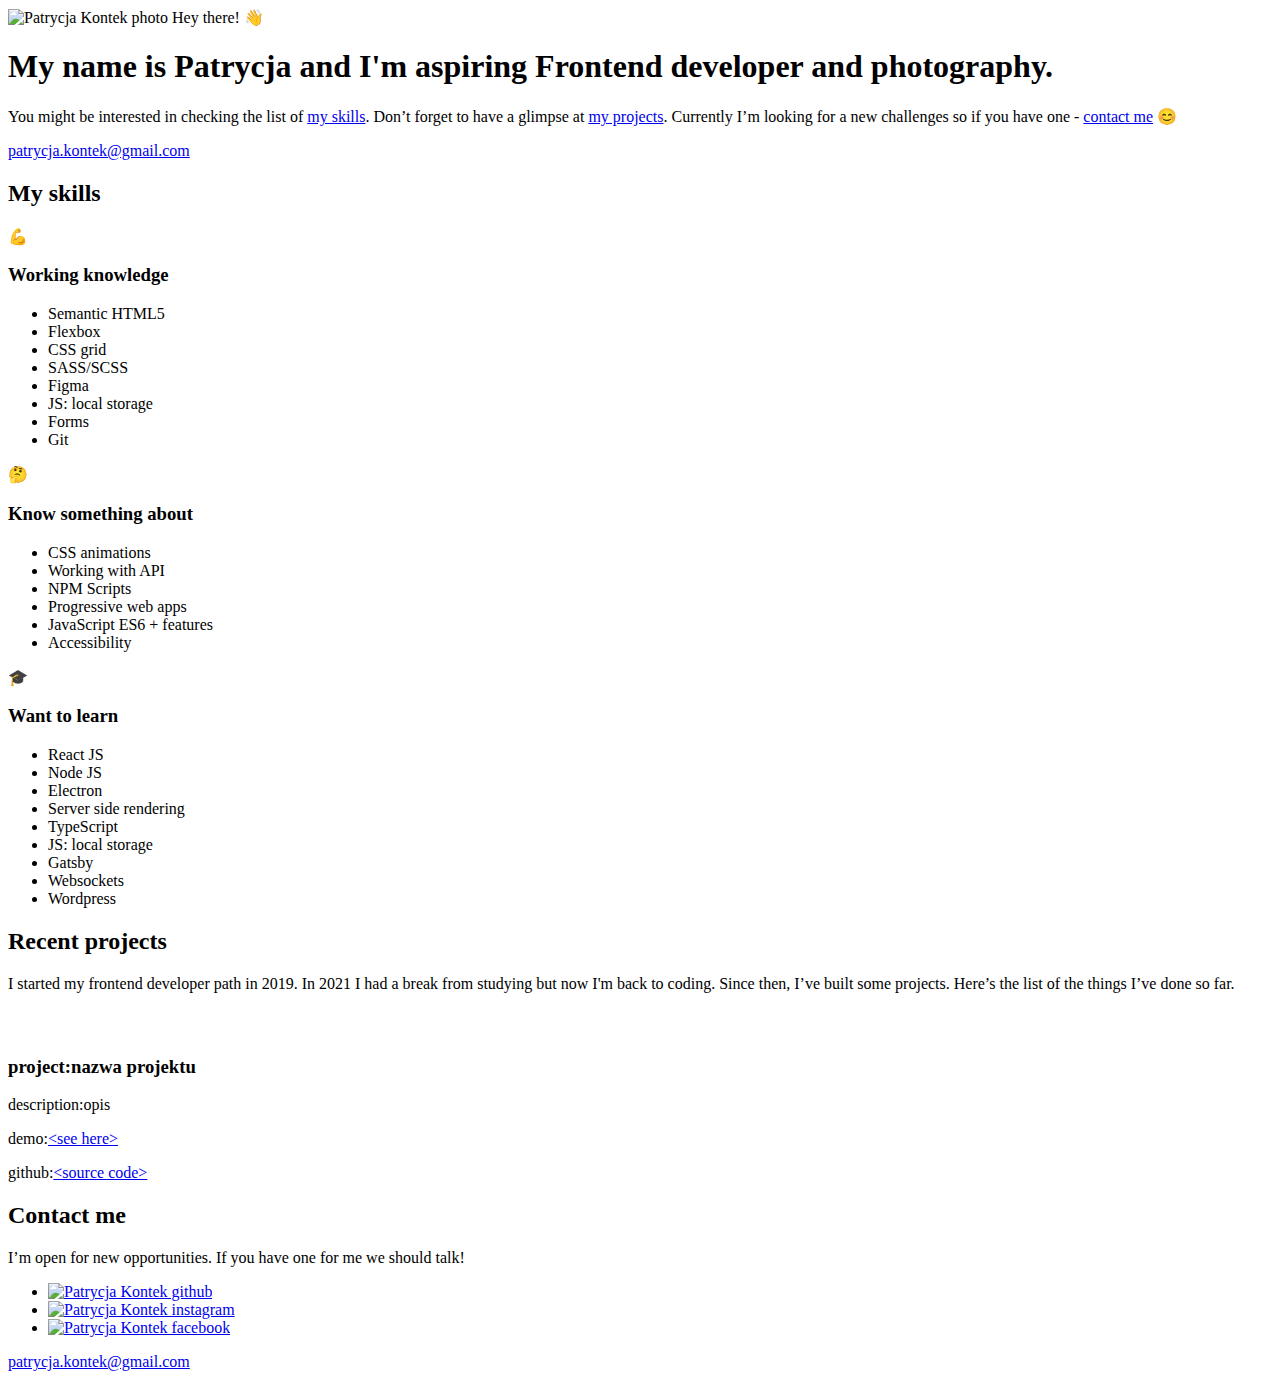
==== src/pages/index.html @ 7bb18232 "Projects mobile style" ====
<!DOCTYPE html>
<html lang="en">
  <head>
    <meta charset="UTF-8" />
    <meta name="viewport" content="width=device-width, initial-scale=1.0" />
    <title>Patrycja Kontek - portfolio</title>
    <meta name="description" content="PK skills & projects" />
    <meta property="og:title" content="Patrycja Kontek - portfolio" />
    <meta property="og:description" content="PK skills & projects" />
    <meta property="og:url" content="https://ptkontek.github.io" />
    <meta
      property="og:image"
      content="https://ptkontek.github.io/ptkontek.github.io/PK.png"
    />
  </head>
  <body>
    <main>
      <section class="hero">
        <div class="hero__image-container">
          <img
            class="hero__image"
            src="../assets/img/avatar.jpg"
            alt="Patrycja Kontek photo"
          />
          <span class="hero__hello">Hey there! 👋</span>
        </div>
        <div class="hero__description">
          <h1 class="hero__header">
            My name is Patrycja and I'm aspiring
            <span class="hero__special">Frontend developer</span> and
            photography.
          </h1>
          <p class="hero__paragraph">
            You might be interested in checking the list of
            <a class="hero__link" href="#skills">my skills</a>. Don’t forget to
            have a glimpse at
            <a class="hero__link" href="#project">my projects</a>. Currently I’m
            looking for a new challenges so if you have one -
            <a class="hero__link" href="#contact">contact me</a> 😊
          </p>
          <a
            class="hero__contact"
            href="mailto:patrycja.kontek.programista@gmail.com"
            >patrycja.kontek@gmail.com</a
          >
        </div>
      </section>
      <section class="skills" id="skills">
        <h2 class="skills__header">My skills</h2>
        <article class="skills-section">
          <span class="skills-section__emoji">💪</span>
          <h3 class="skills-section__header">Working knowledge</h3>
          <ul class="skills-list">
            <li class="skills-list__item">Semantic HTML5</li>
            <li class="skills-list__item">Flexbox</li>
            <li class="skills-list__item">CSS grid</li>
            <li class="skills-list__item">SASS/SCSS</li>
            <li class="skills-list__item">Figma</li>
            <li class="skills-list__item">JS: local storage</li>
            <li class="skills-list__item">Forms</li>
            <li class="skills-list__item">Git</li>
          </ul>
        </article>
        <article class="skills-section">
          <span class="skills-section__emoji">🤔</span>
          <h3 class="skills-section__header">Know something about</h3>
          <ul class="skills-list skills-list--grey">
            <li class="skills-list__item">CSS animations</li>
            <li class="skills-list__item">Working with API</li>
            <li class="skills-list__item">NPM Scripts</li>
            <li class="skills-list__item">Progressive web apps</li>
            <li class="skills-list__item">JavaScript ES6 + features</li>
            <li class="skills-list__item">Accessibility</li>
          </ul>
        </article>
        <article class="skills-section">
          <span class="skills-section__emoji">🎓</span>
          <h3 class="skills-section__header">Want to learn</h3>
          <ul class="skills-list skills-list--dot">
            <li class="skills-list__item">React JS</li>
            <li class="skills-list__item">Node JS</li>
            <li class="skills-list__item">Electron</li>
            <li class="skills-list__item">Server side rendering</li>
            <li class="skills-list__item">TypeScript</li>
            <li class="skills-list__item">JS: local storage</li>
            <li class="skills-list__item">Gatsby</li>
            <li class="skills-list__item">Websockets</li>
            <li class="skills-list__item">Wordpress</li>
          </ul>
        </article>
      </section>
      <section class="projects" id="project">
        <h2 class="projects__header">Recent projects</h2>
        <p class="projects__description">
          I started my frontend developer path in 2019. In 2021 I had a break
          from studying but now I'm back to coding. Since then, I’ve built some
          projects. Here’s the list of the things I’ve done so far.
        </p>
        <div class="project-grid">
          <article class="project">
            <div class="project__window">
              <span class="project__circle"></span>
              <span class="project__circle"></span>
              <span class="project__circle"></span>
            </div>
            <div class="project__content">
              <img src="../assets/img/github-icon.svg" alt="" />
              <h3 class="project__grid project__title">
                <span class="project__label">project:</span><span>nazwa projektu</span>
              </h3>
              <p class="project__grid">
                <span class="project__label">description:</span><span>opis</span>
              </p>
              <p class="project__grid">
                <span class="project__label">demo:</span
                ><span><a class="project__link" href="#" title="opis">&lt;see here&gt;</a></span>
              </p>
              <p class="project__grid">
                <span class="project__label">github:</span
                ><span><a class="project__link" href="#" title="opis">&lt;source code&gt;</a></span>
              </p>
            </div>
          </article>
        </div>
      </section>
      <section class="contact" id="contact">
        <h2 class="contact__header">Contact me</h2>
        <p class="contact__description">
          I’m open for new opportunities. If you have one for me we should talk!
        </p>
        <div class="contact__links">
          <ul class="socials">
            <li class="socials__item">
              <a class="socials__link" href="https://github.com/ptkontek/"
                ><img class="socials__icon" alt="Patrycja Kontek github"
              /></a>
            </li>
            <li class="socials__item">
              <a
                class="socials__link"
                href="https://www.instagram.com/patrycja_kontek/"
                ><img class="socials__icon" alt="Patrycja Kontek instagram"
              /></a>
            </li>
            <li class="socials__item">
              <a
                class="socials__link"
                href="https://www.facebook.com/patrycja.kontek/"
                ><img class="socials__icon" alt="Patrycja Kontek facebook"
              /></a>
            </li>
          </ul>
          <a
            class="hero__contact"
            href="mailto:patrycja.kontek.programista@gmail.com"
            >patrycja.kontek@gmail.com</a
          >
        </div>
      </section>
    </main>
  </body>
</html>
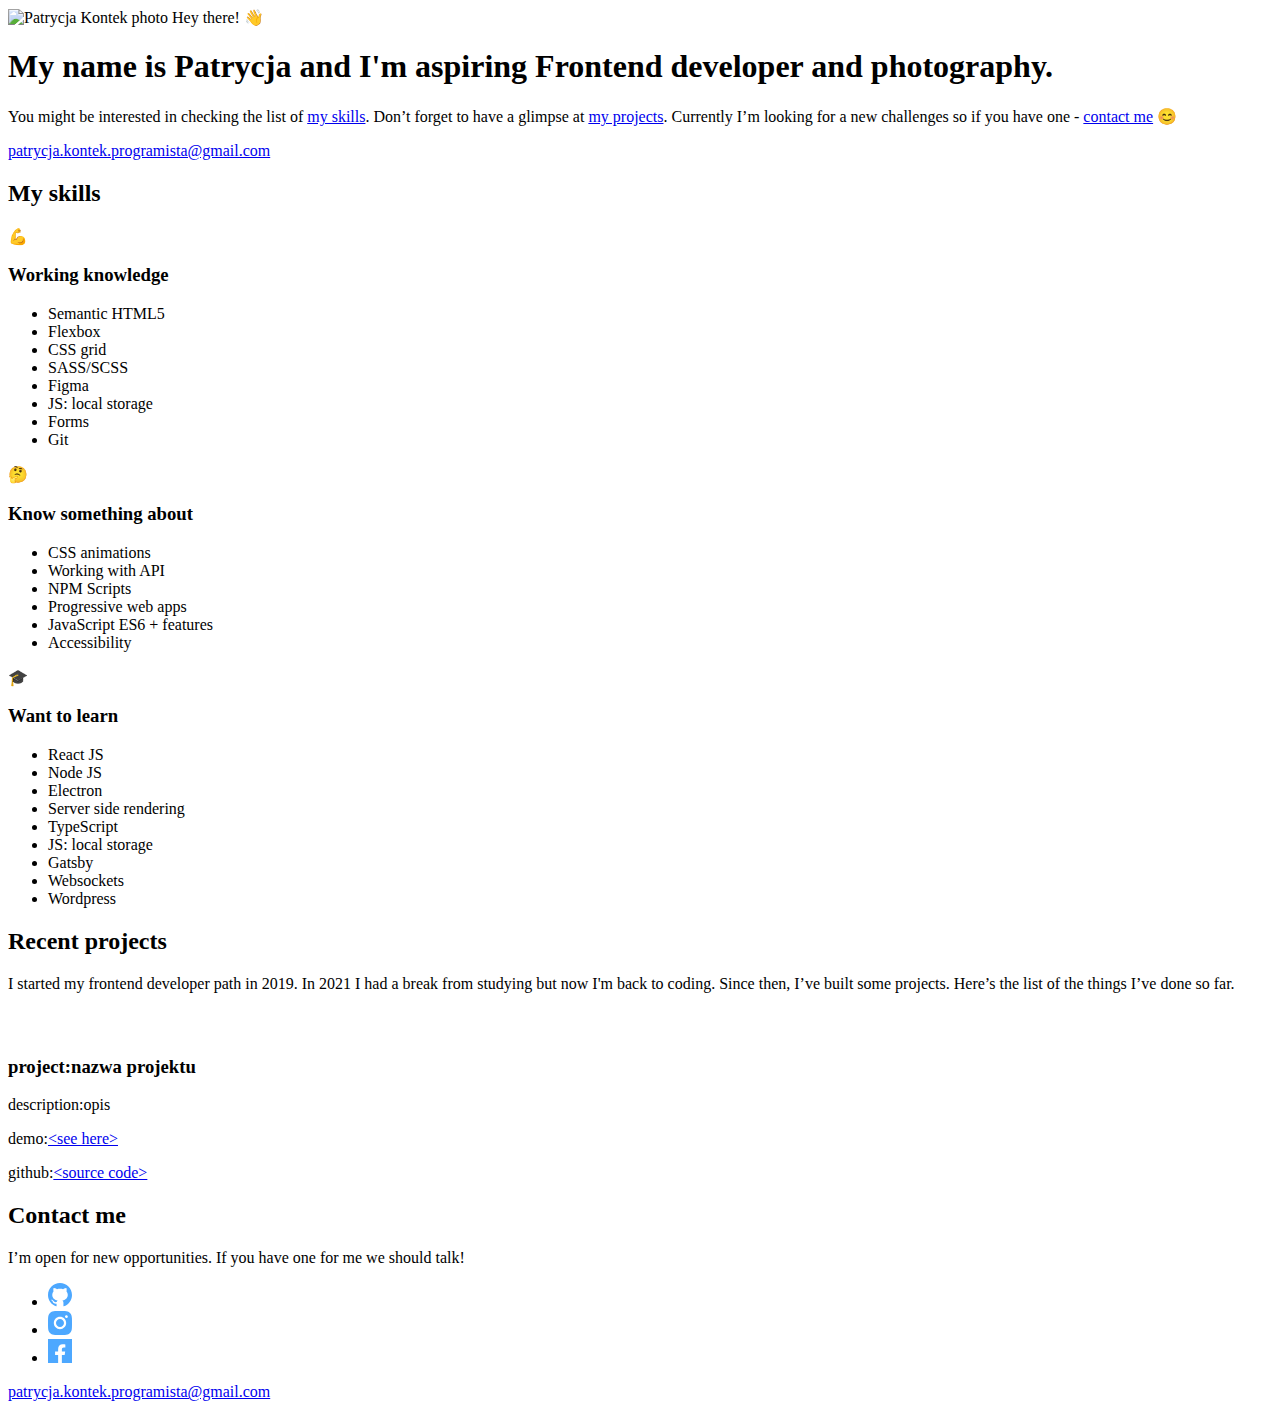
==== commit cd5090fb: "Contact mobile style" ====
--- a/src/pages/index.html
+++ b/src/pages/index.html
@@ -41,7 +41,7 @@
           <a
             class="hero__contact"
             href="mailto:patrycja.kontek.programista@gmail.com"
-            >patrycja.kontek@gmail.com</a
+            >patrycja.kontek.programista@gmail.com</a
           >
         </div>
       </section>
@@ -132,28 +132,28 @@
           <ul class="socials">
             <li class="socials__item">
               <a class="socials__link" href="https://github.com/ptkontek/"
-                ><img class="socials__icon" alt="Patrycja Kontek github"
+                ><img src="../assets/img/github.svg" class="socials__icon" alt="Patrycja Kontek github"
               /></a>
             </li>
             <li class="socials__item">
               <a
                 class="socials__link"
                 href="https://www.instagram.com/patrycja_kontek/"
-                ><img class="socials__icon" alt="Patrycja Kontek instagram"
+                ><img src="../assets/img/ig.svg" class="socials__icon" alt="Patrycja Kontek instagram"
               /></a>
             </li>
             <li class="socials__item">
               <a
                 class="socials__link"
                 href="https://www.facebook.com/patrycja.kontek/"
-                ><img class="socials__icon" alt="Patrycja Kontek facebook"
+                ><img src="../assets/img/fb.svg" class="socials__icon" alt="Patrycja Kontek facebook"
               /></a>
             </li>
           </ul>
           <a
-            class="hero__contact"
+            class="contact__mail"
             href="mailto:patrycja.kontek.programista@gmail.com"
-            >patrycja.kontek@gmail.com</a
+            >patrycja.kontek.programista@gmail.com</a
           >
         </div>
       </section>
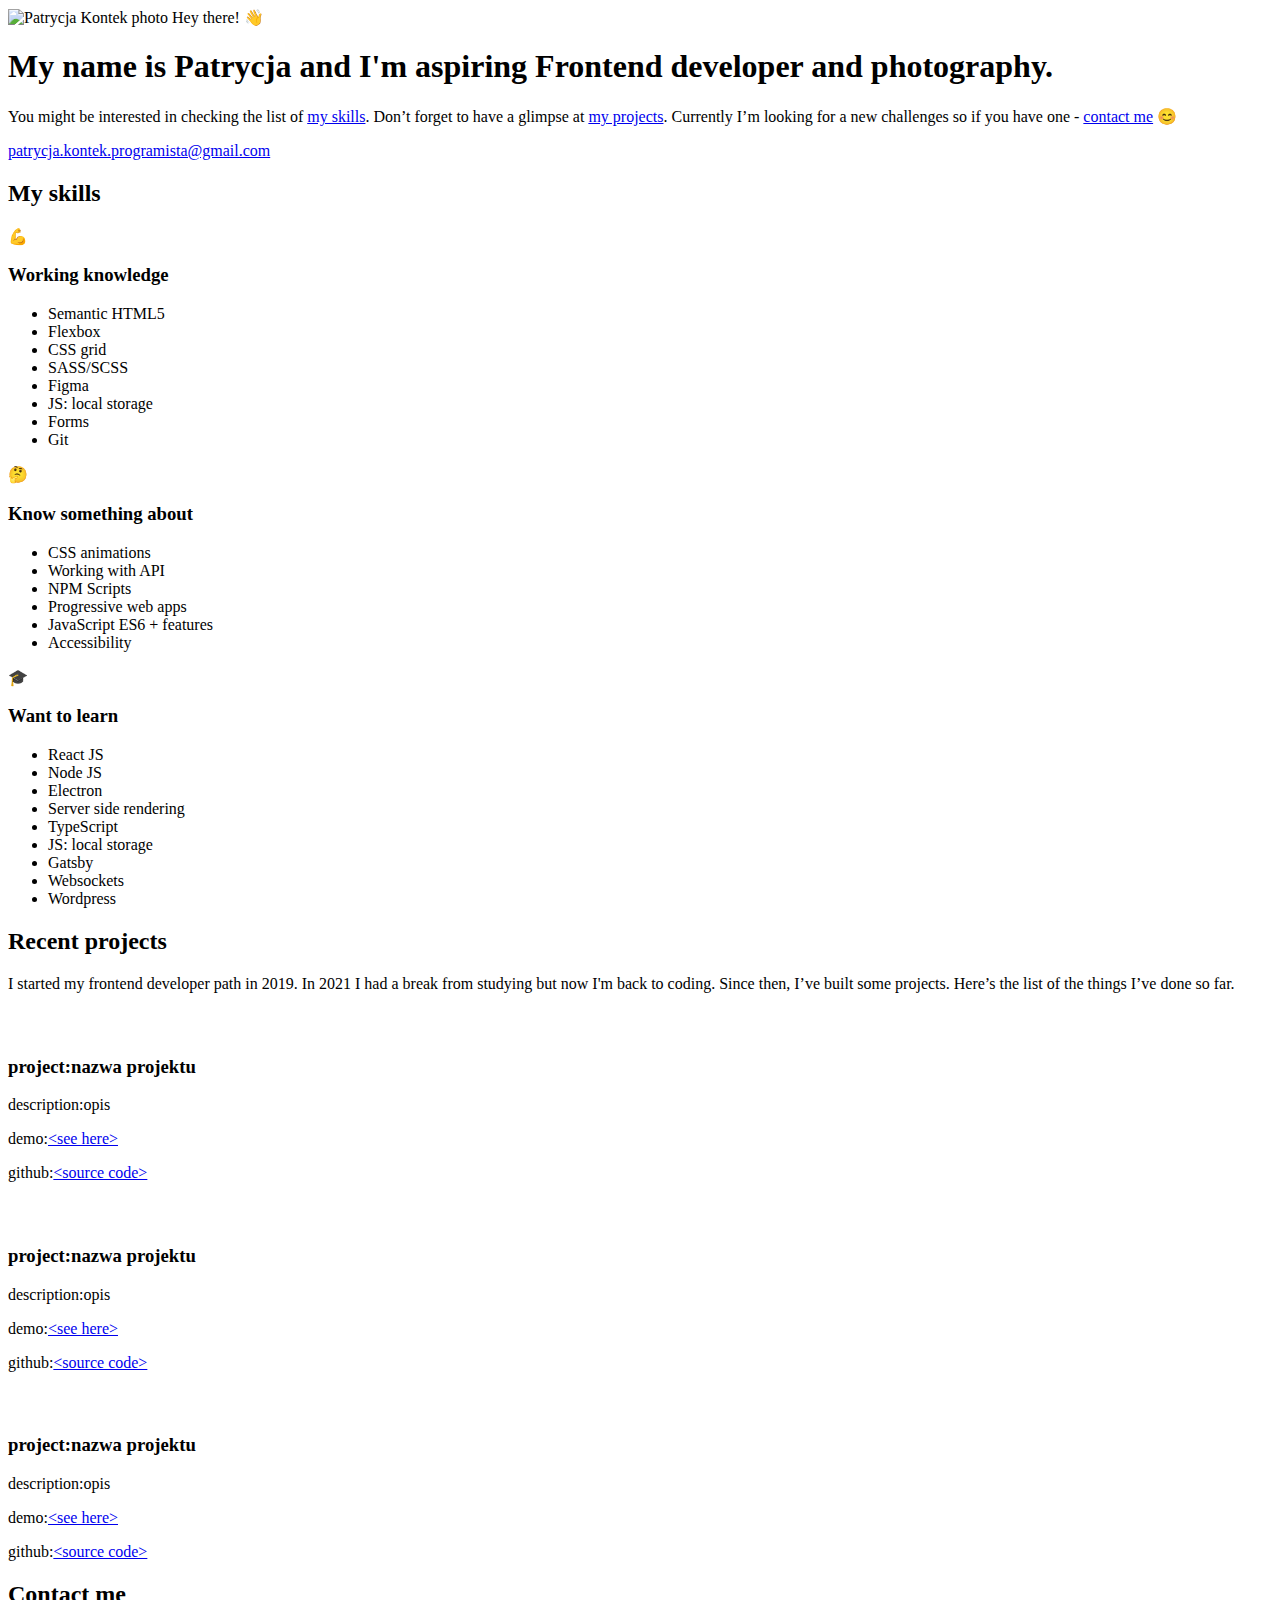
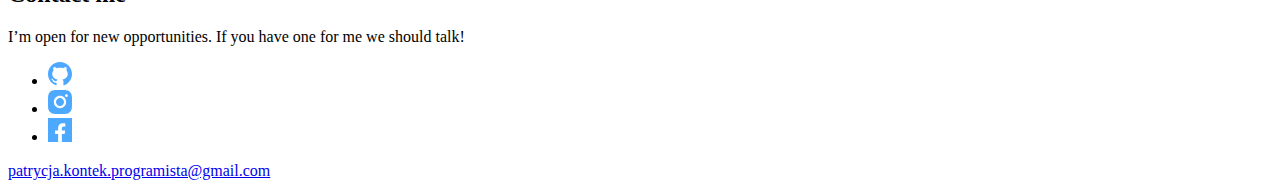
==== commit 72d5bdfa: "Skills desktop style" ====
--- a/src/pages/index.html
+++ b/src/pages/index.html
@@ -22,7 +22,9 @@
             src="../assets/img/avatar.jpg"
             alt="Patrycja Kontek photo"
           />
-          <span class="hero__hello">Hey there! 👋</span>
+          <span class="hero__center"
+            ><span class="hero__hello">Hey there! 👋</span></span
+          >
         </div>
         <div class="hero__description">
           <h1 class="hero__header">
@@ -47,47 +49,49 @@
       </section>
       <section class="skills" id="skills">
         <h2 class="skills__header">My skills</h2>
-        <article class="skills-section">
-          <span class="skills-section__emoji">💪</span>
-          <h3 class="skills-section__header">Working knowledge</h3>
-          <ul class="skills-list">
-            <li class="skills-list__item">Semantic HTML5</li>
-            <li class="skills-list__item">Flexbox</li>
-            <li class="skills-list__item">CSS grid</li>
-            <li class="skills-list__item">SASS/SCSS</li>
-            <li class="skills-list__item">Figma</li>
-            <li class="skills-list__item">JS: local storage</li>
-            <li class="skills-list__item">Forms</li>
-            <li class="skills-list__item">Git</li>
-          </ul>
-        </article>
-        <article class="skills-section">
-          <span class="skills-section__emoji">🤔</span>
-          <h3 class="skills-section__header">Know something about</h3>
-          <ul class="skills-list skills-list--grey">
-            <li class="skills-list__item">CSS animations</li>
-            <li class="skills-list__item">Working with API</li>
-            <li class="skills-list__item">NPM Scripts</li>
-            <li class="skills-list__item">Progressive web apps</li>
-            <li class="skills-list__item">JavaScript ES6 + features</li>
-            <li class="skills-list__item">Accessibility</li>
-          </ul>
-        </article>
-        <article class="skills-section">
-          <span class="skills-section__emoji">🎓</span>
-          <h3 class="skills-section__header">Want to learn</h3>
-          <ul class="skills-list skills-list--dot">
-            <li class="skills-list__item">React JS</li>
-            <li class="skills-list__item">Node JS</li>
-            <li class="skills-list__item">Electron</li>
-            <li class="skills-list__item">Server side rendering</li>
-            <li class="skills-list__item">TypeScript</li>
-            <li class="skills-list__item">JS: local storage</li>
-            <li class="skills-list__item">Gatsby</li>
-            <li class="skills-list__item">Websockets</li>
-            <li class="skills-list__item">Wordpress</li>
-          </ul>
-        </article>
+        <div class="skills__columns">
+          <article class="skills-section">
+            <span class="skills-section__emoji">💪</span>
+            <h3 class="skills-section__header">Working knowledge</h3>
+            <ul class="skills-list">
+              <li class="skills-list__item">Semantic HTML5</li>
+              <li class="skills-list__item">Flexbox</li>
+              <li class="skills-list__item">CSS grid</li>
+              <li class="skills-list__item">SASS/SCSS</li>
+              <li class="skills-list__item">Figma</li>
+              <li class="skills-list__item">JS: local storage</li>
+              <li class="skills-list__item">Forms</li>
+              <li class="skills-list__item">Git</li>
+            </ul>
+          </article>
+          <article class="skills-section">
+            <span class="skills-section__emoji">🤔</span>
+            <h3 class="skills-section__header">Know something about</h3>
+            <ul class="skills-list skills-list--grey">
+              <li class="skills-list__item">CSS animations</li>
+              <li class="skills-list__item">Working with API</li>
+              <li class="skills-list__item">NPM Scripts</li>
+              <li class="skills-list__item">Progressive web apps</li>
+              <li class="skills-list__item">JavaScript ES6 + features</li>
+              <li class="skills-list__item">Accessibility</li>
+            </ul>
+          </article>
+          <article class="skills-section">
+            <span class="skills-section__emoji">🎓</span>
+            <h3 class="skills-section__header">Want to learn</h3>
+            <ul class="skills-list skills-list--dot">
+              <li class="skills-list__item">React JS</li>
+              <li class="skills-list__item">Node JS</li>
+              <li class="skills-list__item">Electron</li>
+              <li class="skills-list__item">Server side rendering</li>
+              <li class="skills-list__item">TypeScript</li>
+              <li class="skills-list__item">JS: local storage</li>
+              <li class="skills-list__item">Gatsby</li>
+              <li class="skills-list__item">Websockets</li>
+              <li class="skills-list__item">Wordpress</li>
+            </ul>
+          </article>
+        </div>
       </section>
       <section class="projects" id="project">
         <h2 class="projects__header">Recent projects</h2>
@@ -106,18 +110,96 @@
             <div class="project__content">
               <img src="../assets/img/github-icon.svg" alt="" />
               <h3 class="project__grid project__title">
-                <span class="project__label">project:</span><span>nazwa projektu</span>
+                <span class="project__label">project:</span
+                ><span>nazwa projektu</span>
               </h3>
               <p class="project__grid">
-                <span class="project__label">description:</span><span>opis</span>
+                <span class="project__label">description:</span
+                ><span>opis</span>
               </p>
               <p class="project__grid">
                 <span class="project__label">demo:</span
-                ><span><a class="project__link" href="#" title="opis">&lt;see here&gt;</a></span>
+                ><span
+                  ><a class="project__link" href="#" title="opis"
+                    >&lt;see here&gt;</a
+                  ></span
+                >
               </p>
               <p class="project__grid">
                 <span class="project__label">github:</span
-                ><span><a class="project__link" href="#" title="opis">&lt;source code&gt;</a></span>
+                ><span
+                  ><a class="project__link" href="#" title="opis"
+                    >&lt;source code&gt;</a
+                  ></span
+                >
+              </p>
+            </div>
+          </article>
+          <article class="project">
+            <div class="project__window">
+              <span class="project__circle"></span>
+              <span class="project__circle"></span>
+              <span class="project__circle"></span>
+            </div>
+            <div class="project__content">
+              <img src="../assets/img/github-icon.svg" alt="" />
+              <h3 class="project__grid project__title">
+                <span class="project__label">project:</span
+                ><span>nazwa projektu</span>
+              </h3>
+              <p class="project__grid">
+                <span class="project__label">description:</span
+                ><span>opis</span>
+              </p>
+              <p class="project__grid">
+                <span class="project__label">demo:</span
+                ><span
+                  ><a class="project__link" href="#" title="opis"
+                    >&lt;see here&gt;</a
+                  ></span
+                >
+              </p>
+              <p class="project__grid">
+                <span class="project__label">github:</span
+                ><span
+                  ><a class="project__link" href="#" title="opis"
+                    >&lt;source code&gt;</a
+                  ></span
+                >
+              </p>
+            </div>
+          </article>
+          <article class="project">
+            <div class="project__window">
+              <span class="project__circle"></span>
+              <span class="project__circle"></span>
+              <span class="project__circle"></span>
+            </div>
+            <div class="project__content">
+              <img src="../assets/img/github-icon.svg" alt="" />
+              <h3 class="project__grid project__title">
+                <span class="project__label">project:</span
+                ><span>nazwa projektu</span>
+              </h3>
+              <p class="project__grid">
+                <span class="project__label">description:</span
+                ><span>opis</span>
+              </p>
+              <p class="project__grid">
+                <span class="project__label">demo:</span
+                ><span
+                  ><a class="project__link" href="#" title="opis"
+                    >&lt;see here&gt;</a
+                  ></span
+                >
+              </p>
+              <p class="project__grid">
+                <span class="project__label">github:</span
+                ><span
+                  ><a class="project__link" href="#" title="opis"
+                    >&lt;source code&gt;</a
+                  ></span
+                >
               </p>
             </div>
           </article>
@@ -132,21 +214,30 @@
           <ul class="socials">
             <li class="socials__item">
               <a class="socials__link" href="https://github.com/ptkontek/"
-                ><img src="../assets/img/github.svg" class="socials__icon" alt="Patrycja Kontek github"
+                ><img
+                  src="../assets/img/github.svg"
+                  class="socials__icon"
+                  alt="Patrycja Kontek github"
               /></a>
             </li>
             <li class="socials__item">
               <a
                 class="socials__link"
                 href="https://www.instagram.com/patrycja_kontek/"
-                ><img src="../assets/img/ig.svg" class="socials__icon" alt="Patrycja Kontek instagram"
+                ><img
+                  src="../assets/img/ig.svg"
+                  class="socials__icon"
+                  alt="Patrycja Kontek instagram"
               /></a>
             </li>
             <li class="socials__item">
               <a
                 class="socials__link"
                 href="https://www.facebook.com/patrycja.kontek/"
-                ><img src="../assets/img/fb.svg" class="socials__icon" alt="Patrycja Kontek facebook"
+                ><img
+                  src="../assets/img/fb.svg"
+                  class="socials__icon"
+                  alt="Patrycja Kontek facebook"
               /></a>
             </li>
           </ul>
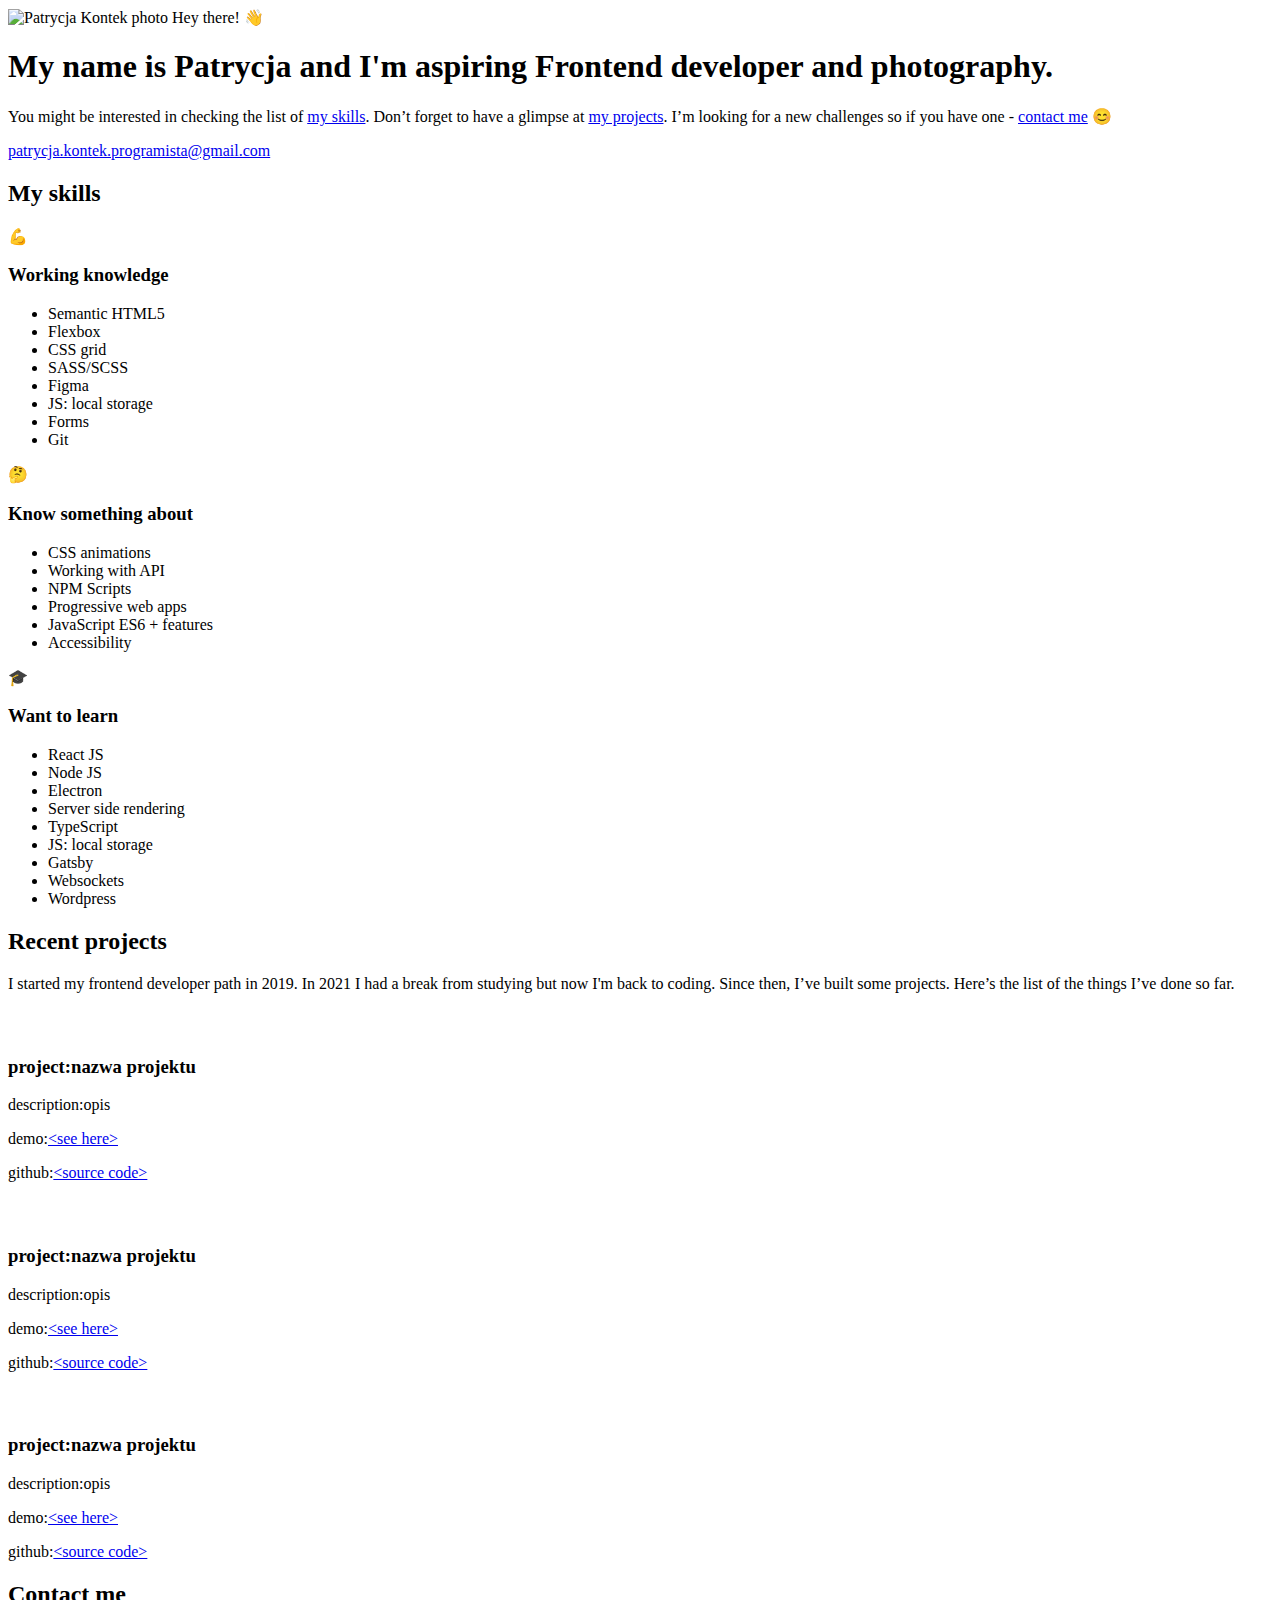
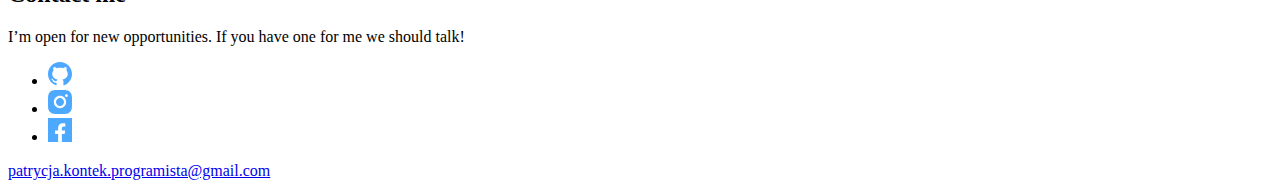
==== commit 1ac65e9c: "Mobile and desktop adjustments" ====
--- a/src/pages/index.html
+++ b/src/pages/index.html
@@ -36,7 +36,7 @@
             You might be interested in checking the list of
             <a class="hero__link" href="#skills">my skills</a>. Don’t forget to
             have a glimpse at
-            <a class="hero__link" href="#project">my projects</a>. Currently I’m
+            <a class="hero__link" href="#project">my projects</a>. I’m
             looking for a new challenges so if you have one -
             <a class="hero__link" href="#contact">contact me</a> 😊
           </p>
@@ -113,7 +113,7 @@
                 <span class="project__label">project:</span
                 ><span>nazwa projektu</span>
               </h3>
-              <p class="project__grid">
+              <p class="project__grid project__grid--description">
                 <span class="project__label">description:</span
                 ><span>opis</span>
               </p>
@@ -147,7 +147,7 @@
                 <span class="project__label">project:</span
                 ><span>nazwa projektu</span>
               </h3>
-              <p class="project__grid">
+              <p class="project__grid project__grid--description">
                 <span class="project__label">description:</span
                 ><span>opis</span>
               </p>
@@ -181,7 +181,7 @@
                 <span class="project__label">project:</span
                 ><span>nazwa projektu</span>
               </h3>
-              <p class="project__grid">
+              <p class="project__grid project__grid--description">
                 <span class="project__label">description:</span
                 ><span>opis</span>
               </p>
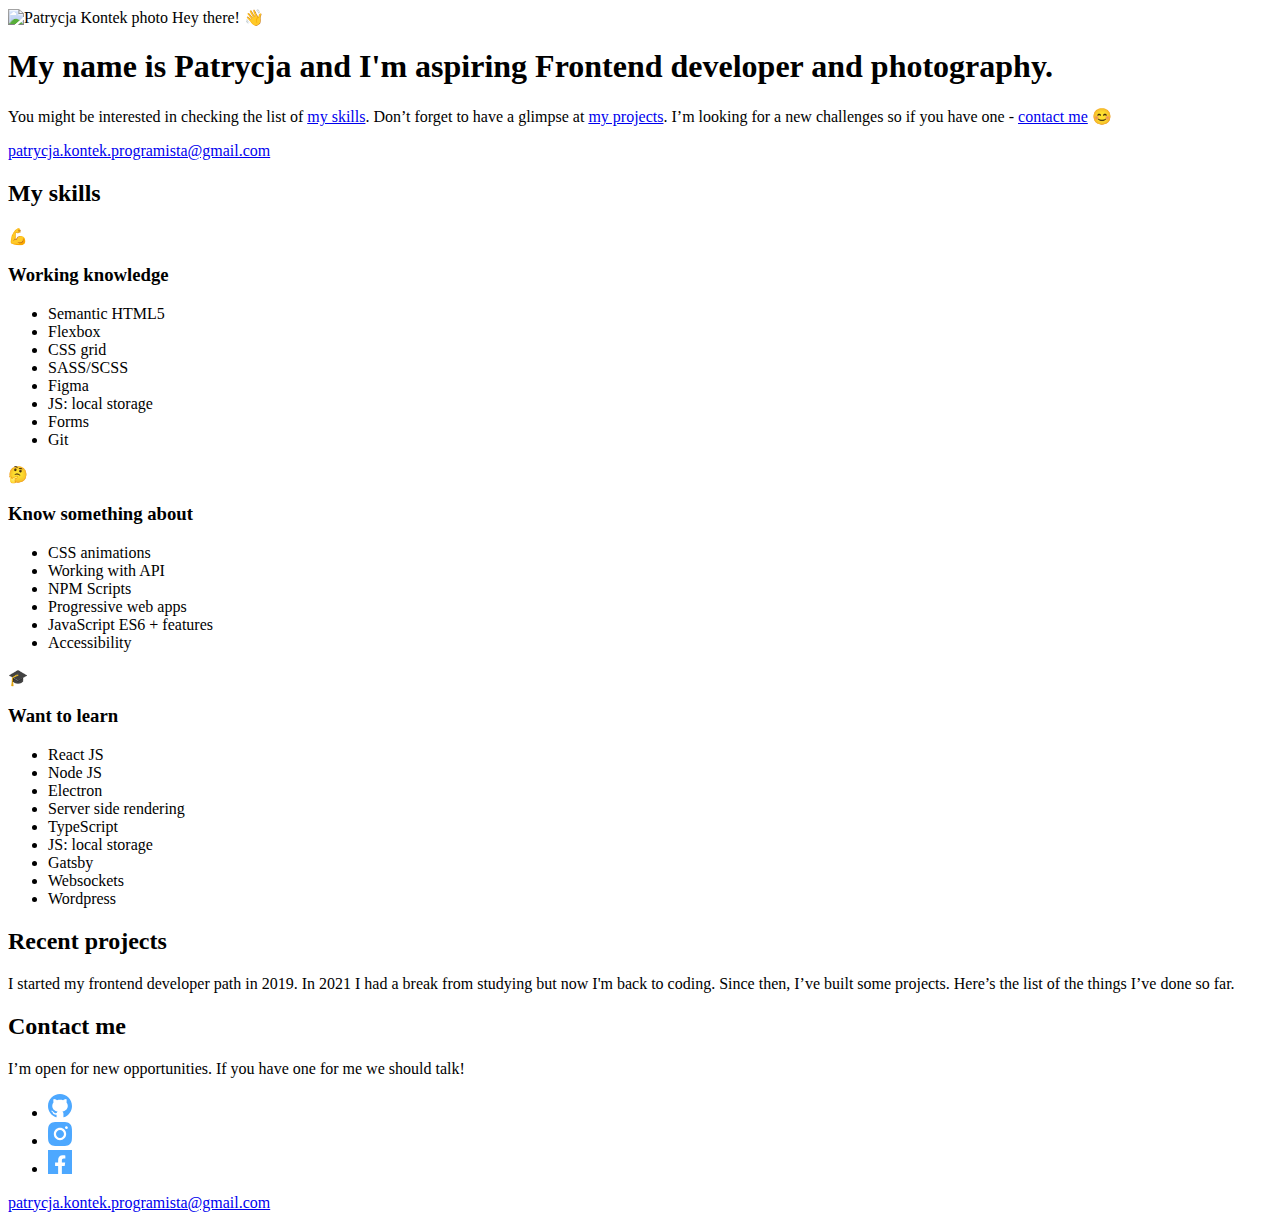
==== commit 394df2d6: "Add my repositories to projects" ====
--- a/src/pages/index.html
+++ b/src/pages/index.html
@@ -100,109 +100,7 @@
           from studying but now I'm back to coding. Since then, I’ve built some
           projects. Here’s the list of the things I’ve done so far.
         </p>
-        <div class="project-grid">
-          <article class="project">
-            <div class="project__window">
-              <span class="project__circle"></span>
-              <span class="project__circle"></span>
-              <span class="project__circle"></span>
-            </div>
-            <div class="project__content">
-              <img src="../assets/img/github-icon.svg" alt="" />
-              <h3 class="project__grid project__title">
-                <span class="project__label">project:</span
-                ><span>nazwa projektu</span>
-              </h3>
-              <p class="project__grid project__grid--description">
-                <span class="project__label">description:</span
-                ><span>opis</span>
-              </p>
-              <p class="project__grid">
-                <span class="project__label">demo:</span
-                ><span
-                  ><a class="project__link" href="#" title="opis"
-                    >&lt;see here&gt;</a
-                  ></span
-                >
-              </p>
-              <p class="project__grid">
-                <span class="project__label">github:</span
-                ><span
-                  ><a class="project__link" href="#" title="opis"
-                    >&lt;source code&gt;</a
-                  ></span
-                >
-              </p>
-            </div>
-          </article>
-          <article class="project">
-            <div class="project__window">
-              <span class="project__circle"></span>
-              <span class="project__circle"></span>
-              <span class="project__circle"></span>
-            </div>
-            <div class="project__content">
-              <img src="../assets/img/github-icon.svg" alt="" />
-              <h3 class="project__grid project__title">
-                <span class="project__label">project:</span
-                ><span>nazwa projektu</span>
-              </h3>
-              <p class="project__grid project__grid--description">
-                <span class="project__label">description:</span
-                ><span>opis</span>
-              </p>
-              <p class="project__grid">
-                <span class="project__label">demo:</span
-                ><span
-                  ><a class="project__link" href="#" title="opis"
-                    >&lt;see here&gt;</a
-                  ></span
-                >
-              </p>
-              <p class="project__grid">
-                <span class="project__label">github:</span
-                ><span
-                  ><a class="project__link" href="#" title="opis"
-                    >&lt;source code&gt;</a
-                  ></span
-                >
-              </p>
-            </div>
-          </article>
-          <article class="project">
-            <div class="project__window">
-              <span class="project__circle"></span>
-              <span class="project__circle"></span>
-              <span class="project__circle"></span>
-            </div>
-            <div class="project__content">
-              <img src="../assets/img/github-icon.svg" alt="" />
-              <h3 class="project__grid project__title">
-                <span class="project__label">project:</span
-                ><span>nazwa projektu</span>
-              </h3>
-              <p class="project__grid project__grid--description">
-                <span class="project__label">description:</span
-                ><span>opis</span>
-              </p>
-              <p class="project__grid">
-                <span class="project__label">demo:</span
-                ><span
-                  ><a class="project__link" href="#" title="opis"
-                    >&lt;see here&gt;</a
-                  ></span
-                >
-              </p>
-              <p class="project__grid">
-                <span class="project__label">github:</span
-                ><span
-                  ><a class="project__link" href="#" title="opis"
-                    >&lt;source code&gt;</a
-                  ></span
-                >
-              </p>
-            </div>
-          </article>
+        <div class="project-grid project-grid--js">
         </div>
       </section>
       <section class="contact" id="contact">
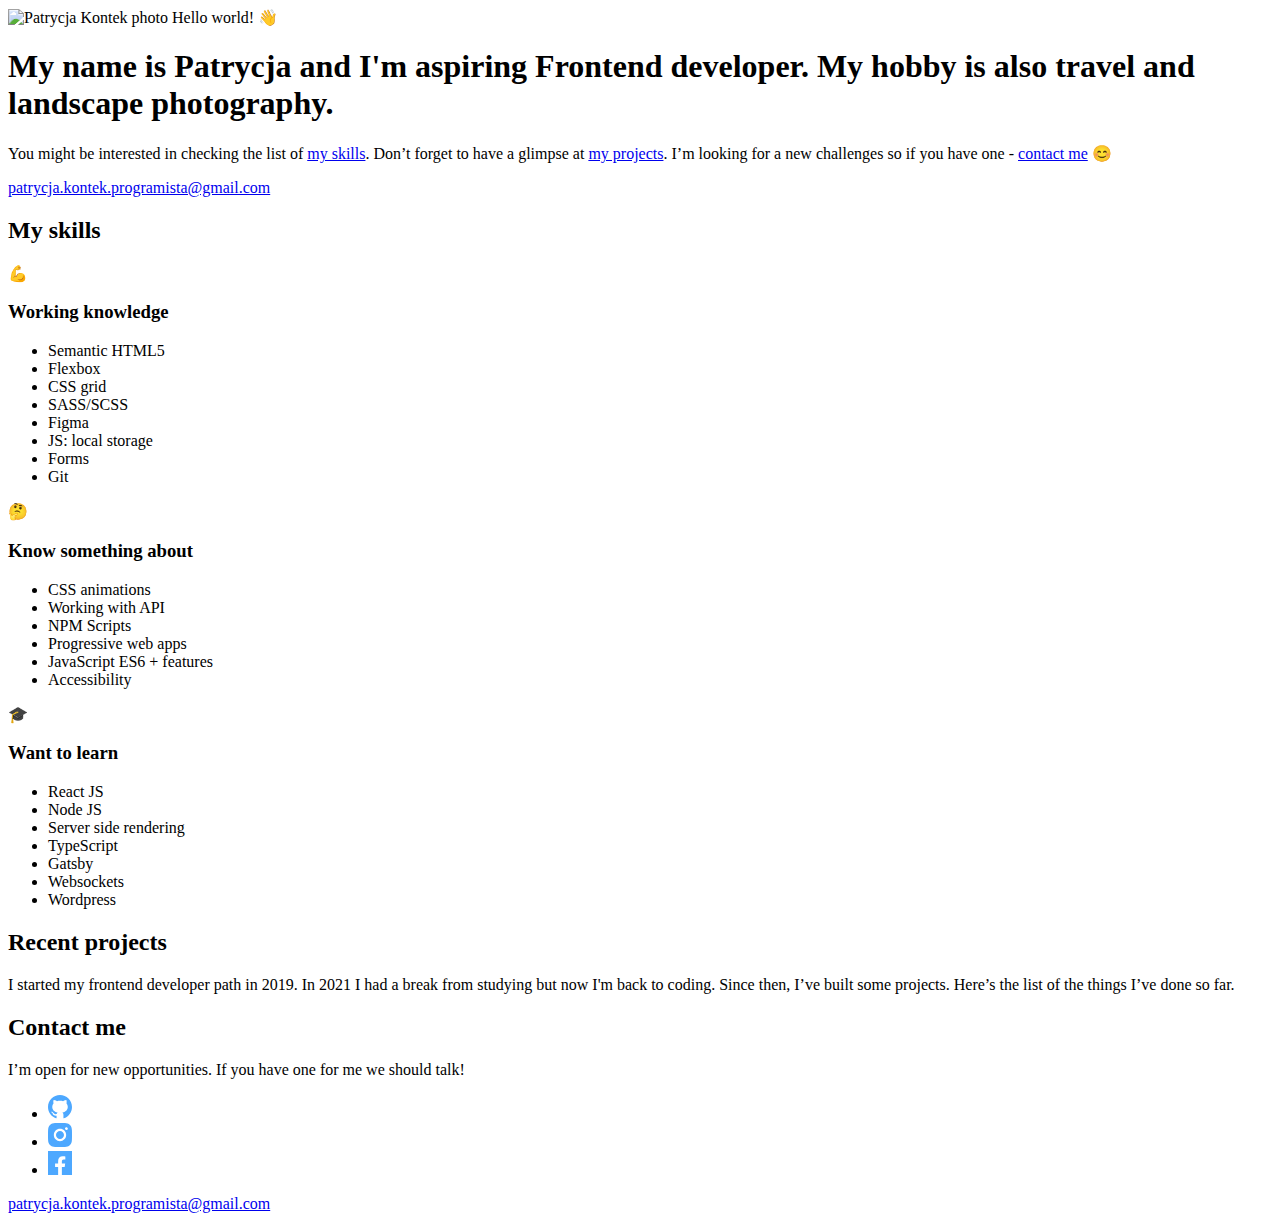
==== commit f39387a5: "Links in new tab, hand animation" ====
--- a/src/pages/index.html
+++ b/src/pages/index.html
@@ -23,21 +23,23 @@
             alt="Patrycja Kontek photo"
           />
           <span class="hero__center"
-            ><span class="hero__hello">Hey there! 👋</span></span
+            ><span class="hero__hello"
+              >Hello world! <span class="hand">👋</span>
+            </span></span
           >
         </div>
         <div class="hero__description">
           <h1 class="hero__header">
             My name is Patrycja and I'm aspiring
-            <span class="hero__special">Frontend developer</span> and
-            photography.
+            <span class="hero__special">Frontend developer</span>. My hobby is
+            also travel and landscape photography.
           </h1>
           <p class="hero__paragraph">
             You might be interested in checking the list of
             <a class="hero__link" href="#skills">my skills</a>. Don’t forget to
             have a glimpse at
-            <a class="hero__link" href="#project">my projects</a>. I’m
-            looking for a new challenges so if you have one -
+            <a class="hero__link" href="#project">my projects</a>. I’m looking
+            for a new challenges so if you have one -
             <a class="hero__link" href="#contact">contact me</a> 😊
           </p>
           <a
@@ -82,10 +84,8 @@
             <ul class="skills-list skills-list--dot">
               <li class="skills-list__item">React JS</li>
               <li class="skills-list__item">Node JS</li>
-              <li class="skills-list__item">Electron</li>
               <li class="skills-list__item">Server side rendering</li>
               <li class="skills-list__item">TypeScript</li>
-              <li class="skills-list__item">JS: local storage</li>
               <li class="skills-list__item">Gatsby</li>
               <li class="skills-list__item">Websockets</li>
               <li class="skills-list__item">Wordpress</li>
@@ -100,8 +100,7 @@
           from studying but now I'm back to coding. Since then, I’ve built some
           projects. Here’s the list of the things I’ve done so far.
         </p>
-        <div class="project-grid project-grid--js">
-        </div>
+        <div class="project-grid project-grid--js"></div>
       </section>
       <section class="contact" id="contact">
         <h2 class="contact__header">Contact me</h2>
@@ -111,7 +110,11 @@
         <div class="contact__links">
           <ul class="socials">
             <li class="socials__item">
-              <a class="socials__link" href="https://github.com/ptkontek/"
+              <a
+                class="socials__link"
+                href="https://github.com/ptkontek/"
+                target="_blank"
+                rel="noopener noreferer"
                 ><img
                   src="../assets/img/github.svg"
                   class="socials__icon"
@@ -122,6 +125,8 @@
               <a
                 class="socials__link"
                 href="https://www.instagram.com/patrycja_kontek/"
+                target="_blank"
+                rel="noopener noreferer"
                 ><img
                   src="../assets/img/ig.svg"
                   class="socials__icon"
@@ -132,6 +137,8 @@
               <a
                 class="socials__link"
                 href="https://www.facebook.com/patrycja.kontek/"
+                target="_blank"
+                rel="noopener noreferer"
                 ><img
                   src="../assets/img/fb.svg"
                   class="socials__icon"
